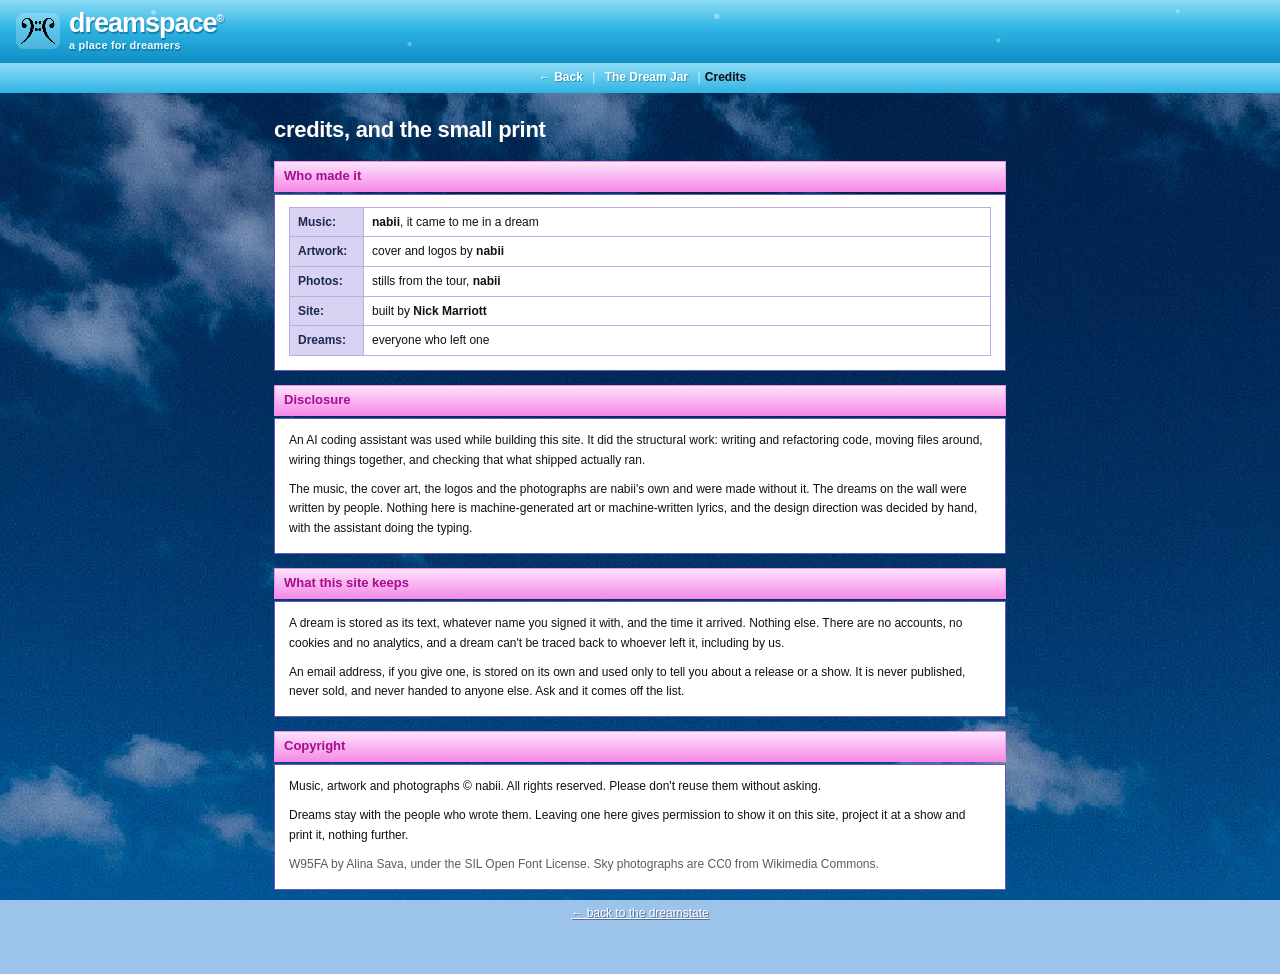
==== about.html @ 6ae5ebcd "Update — one way in, not two" ====
<!DOCTYPE html>
<html lang="en">
  <head>
    <meta charset="UTF-8" />
    <meta name="viewport" content="width=device-width, initial-scale=1.0" />
    <link rel="icon" type="image/png" href="./favicon.png" />
    <link rel="apple-touch-icon" href="./favicon.png" />
    <title>credits ✦ dreamspace®</title>
    <meta name="description" content="Who made this, what it keeps, and what built it." />
    <script type="module" crossorigin src="./assets/modulepreload-polyfill-B5Qt9EMX.js"></script>
    <link rel="stylesheet" crossorigin href="./assets/dreamspace-Cf0Ev-80.css">
  </head>
  <body class="about">
    <header class="ds-header">
      <div class="ds-header__logo">
        <span class="ds-header__mark" aria-hidden="true">
          <img src="./assets/logo-clef-BYbn5eFI.png" alt="" width="34" height="26" />
        </span>
        <span class="ds-header__word">dreamspace<sup>®</sup>
          <small>a place for dreamers</small>
        </span>
      </div>
    </header>

    <nav class="ds-nav">
      <a href="./dreamspace.html">← Back</a> <b>|</b>
      <a href="./dreamspace-jar.html">The Dream Jar</a> <b>|</b>
      <span class="ds-nav__here">Credits</span>
    </nav>

    <main class="about-wrap">
      <h1 class="about-title">credits, and the small print</h1>

      <div class="sec-h">Who made it</div>
      <div class="pbox"><div class="pbox__b about-box">
        <table class="int-table"><tbody>
          <tr><td>Music:</td><td><b>nabii</b>, it came to me in a dream</td></tr>
          <tr><td>Artwork:</td><td>cover and logos by <b>nabii</b></td></tr>
          <tr><td>Photos:</td><td>stills from the tour, <b>nabii</b></td></tr>
          <tr><td>Site:</td><td>built by <b>Nick Marriott</b></td></tr>
          <tr><td>Dreams:</td><td>everyone who left one</td></tr>
        </tbody></table>
      </div></div>

      <div class="sec-h">Disclosure</div>
      <div class="pbox"><div class="pbox__b about-box">
        <p>
          An AI coding assistant was used while building this site. It did the structural work:
          writing and refactoring code, moving files around, wiring things together, and checking
          that what shipped actually ran.
        </p>
        <p>
          The music, the cover art, the logos and the photographs are nabii's own and were made
          without it. The dreams on the wall were written by people. Nothing here is
          machine-generated art or machine-written lyrics, and the design direction was decided by
          hand, with the assistant doing the typing.
        </p>
      </div></div>

      <div class="sec-h">What this site keeps</div>
      <div class="pbox"><div class="pbox__b about-box">
        <p>
          A dream is stored as its text, whatever name you signed it with, and the time it arrived.
          Nothing else. There are no accounts, no cookies and no analytics, and a dream can't be
          traced back to whoever left it, including by us.
        </p>
        <p>
          An email address, if you give one, is stored on its own and used only to tell you about a
          release or a show. It is never published, never sold, and never handed to anyone else.
          Ask and it comes off the list.
        </p>
      </div></div>

      <div class="sec-h">Copyright</div>
      <div class="pbox"><div class="pbox__b about-box">
        <p>
          Music, artwork and photographs © nabii. All rights reserved. Please don't reuse them
          without asking.
        </p>
        <p>
          Dreams stay with the people who wrote them. Leaving one here gives permission to show it
          on this site, project it at a show and print it, nothing further.
        </p>
        <p class="about-fine">
          W95FA by Alina Sava, under the SIL Open Font License. Sky photographs are CC0 from
          Wikimedia Commons.
        </p>
      </div></div>

      <p class="about-back"><a href="./dreamspace.html">← back to the dreamstate</a></p>
    </main>

  </body>
</html>
---- assets/dreamspace-Cf0Ev-80.css ----
@font-face{font-family:W95FA;src:url(./w95fa-D548i7BT.woff) format("woff");font-weight:400;font-display:swap}:root{--cyan: #2fb4e4;--cyan-deep: #0f8ec4;--cyan-light: #8edcf6;--pink-hot: #ff3fd0;--pink-bar: #f78ae8;--pink-ink: #a80b8d;--pink-body: #f4c0ef;--pink-soft: #fbe3f9;--purple: #8b7ad8;--purple-deep: #6a58c0;--lav: #d9d2f2;--lav-deep: #b9aee6;--navy: #1c2850;--ink: #101018;--meta: #5a5a68;--border: #8a8f9c;--link: #3341c4;--orange: #ff7700;--silver: #d4d0c8;--silver-hi: #ffffff;--silver-lo: #808080;--led: #46ff8c;--sans: Verdana, Geneva, Tahoma, Arial, sans-serif;--pixel: "W95FA", "MS Sans Serif", monospace;--surface: #ffffff;--title-a: #1b2a70;--title-b: #4a63c8;--sky-base: #9cc4ea;--cursor: url([data-uri]) 16 10, auto}[data-theme=deepwater]{--cyan: #3f7fa8;--cyan-deep: #24506e;--cyan-light: #7fc0da;--pink-hot: #7395d6;--pink-bar: #95afd9;--pink-ink: #2b3d63;--pink-body: #c4d6e8;--pink-soft: #e4edf5;--purple: #5d74ce;--purple-deep: #3b4c96;--lav: #d3dded;--lav-deep: #a9bcd4;--navy: #1b2233;--ink: #161c2a;--meta: #56637a;--link: #35548f;--led: #7fc0da;--title-a: #1b2233;--title-b: #4b6071;--sky-base: #7d99b8}[data-theme=bubblegum]{--cyan: #ff6fc2;--cyan-deep: #d62f92;--cyan-light: #ffb3e2;--pink-hot: #ff2d9b;--pink-bar: #ffa8dc;--pink-ink: #b8106e;--pink-body: #ffd4ee;--pink-soft: #fff0f8;--purple: #d95fc0;--purple-deep: #a8339a;--lav: #ffe0f4;--lav-deep: #f2b2dc;--navy: #6a1050;--ink: #3d0a2c;--meta: #96547e;--link: #a81070;--led: #ff8fd8;--title-a: #a8195f;--title-b: #ff5fb0;--sky-base: #f7b9d9}[data-theme=frostbyte]{--cyan: #8fb8d8;--cyan-deep: #5f8cb0;--cyan-light: #cfe4f2;--pink-hot: #6f9fc4;--pink-bar: #c3d9e8;--pink-ink: #3f5f79;--pink-body: #e2edf5;--pink-soft: #f4f9fd;--purple: #9aa8c4;--purple-deep: #6f7f9e;--lav: #e6ecf4;--lav-deep: #c3cddb;--navy: #2a3646;--ink: #1d2530;--meta: #667486;--link: #3a5c7a;--led: #a8d8f0;--title-a: #47576b;--title-b: #8fb0cc;--sky-base: #c2d6e6}[data-theme=midnight]{--cyan: #1e2a6a;--cyan-deep: #0d1440;--cyan-light: #3b4aa0;--pink-hot: #ff4fe0;--pink-bar: #6a2f9e;--pink-ink: #ffb3f2;--pink-body: #241a44;--pink-soft: #2e2154;--purple: #5a3fae;--purple-deep: #3d2880;--lav: #2a2350;--lav-deep: #453a72;--navy: #d8d2f5;--ink: #ece8ff;--meta: #a79fd0;--link: #7fe0ff;--led: #46ff8c;--title-a: #120a2e;--title-b: #4a2f9e;--sky-base: #1a1636;--surface: #1a1636;--silver: #3a3560;--silver-hi: #6b62a0;--silver-lo: #1d1936;--border: #5a5290}[data-theme=vaporwave]{--cyan: #46d0e0;--cyan-deep: #1f96ac;--cyan-light: #a8ecf5;--pink-hot: #ff5fa8;--pink-bar: #f7a8d8;--pink-ink: #b81c72;--pink-body: #f2d4ee;--pink-soft: #fdeef8;--purple: #9a7ad8;--purple-deep: #6f4fc0;--lav: #e6dcf7;--lav-deep: #c4b2e8;--navy: #3a2352;--ink: #241436;--meta: #6a5480;--link: #7a3fd0;--led: #46d0e0;--title-a: #4a2076;--title-b: #b04fd0;--sky-base: #d9b8e8}[data-theme=sunsetcd]{--cyan: #ff9a4a;--cyan-deep: #d2621c;--cyan-light: #ffc48f;--pink-hot: #e8461f;--pink-bar: #ffb894;--pink-ink: #972c0d;--pink-body: #ffd9c2;--pink-soft: #fff2e8;--purple: #e0803c;--purple-deep: #b35a1e;--lav: #ffe8d4;--lav-deep: #e8c0a0;--navy: #5c2a10;--ink: #3a1a08;--meta: #8a5a3c;--link: #b8420f;--led: #ffb84a;--title-a: #8a3a10;--title-b: #e07a30;--sky-base: #f0a870}[data-theme=terminal]{--cyan: #0d2a12;--cyan-deep: #061a0a;--cyan-light: #1c4a24;--pink-hot: #46ff8c;--pink-bar: #1c5a2c;--pink-ink: #a8ffc8;--pink-body: #0c1e10;--pink-soft: #102a16;--purple: #1c6a30;--purple-deep: #0f4420;--lav: #0e2412;--lav-deep: #1f4a28;--navy: #c4ffd8;--ink: #dcffe6;--meta: #74a880;--link: #7cffa8;--led: #46ff8c;--title-a: #05170a;--title-b: #1c6a30;--sky-base: #060f08;--surface: #08170c;--silver: #16301c;--silver-hi: #2f5c38;--silver-lo: #050d07;--border: #2a5432}[data-theme=cottoncandy]{--cyan: #8fd4f0;--cyan-deep: #4e9cc4;--cyan-light: #cceeff;--pink-hot: #e26aa8;--pink-bar: #fbc4dd;--pink-ink: #a03a6e;--pink-body: #fde4ee;--pink-soft: #fff4f9;--purple: #b8a8e0;--purple-deep: #8266bc;--lav: #eee6fa;--lav-deep: #d0c2ea;--navy: #4a3550;--ink: #2e2035;--meta: #7a6a86;--link: #5f4488;--led: #8fd4f0;--title-a: #7a5aa8;--title-b: #c4a8e8;--sky-base: #d8e8f8}[data-theme=grape]{--cyan: #7a3fb0;--cyan-deep: #4e2280;--cyan-light: #b98fe0;--pink-hot: #b8860b;--pink-bar: #c9a8e8;--pink-ink: #4e2280;--pink-body: #e6d4f5;--pink-soft: #f6eefc;--purple: #8f52c8;--purple-deep: #5e2f94;--lav: #e8dcf7;--lav-deep: #c9b0e8;--navy: #35174f;--ink: #240d36;--meta: #6f5484;--link: #6d2fa8;--led: #f0c040;--title-a: #3a1258;--title-b: #8f52c8;--sky-base: #a87fd0}[data-theme=seafoam]{--cyan: #4fc2a8;--cyan-deep: #23806a;--cyan-light: #a8e8d8;--pink-hot: #1f8f78;--pink-bar: #a8ded0;--pink-ink: #16594a;--pink-body: #d4f0e6;--pink-soft: #eefaf5;--purple: #48a892;--purple-deep: #2c7a66;--lav: #e0f4ec;--lav-deep: #b8dcd0;--navy: #17453a;--ink: #0e2c24;--meta: #4f7a6e;--link: #1c7361;--led: #4fe0b8;--title-a: #15564a;--title-b: #4fc2a8;--sky-base: #9fd8c8}[data-theme=rosegold]{--cyan: #d9a08f;--cyan-deep: #a4644f;--cyan-light: #f0cdc0;--pink-hot: #b25f4b;--pink-bar: #e8c0b4;--pink-ink: #7a3a29;--pink-body: #f5e2da;--pink-soft: #fdf5f2;--purple: #c49a86;--purple-deep: #8f6350;--lav: #f2e8e2;--lav-deep: #dcc8bd;--navy: #4e332a;--ink: #33201a;--meta: #866a5e;--link: #9c5038;--led: #e8b48f;--title-a: #6b4436;--title-b: #c49a86;--sky-base: #e0c4b8}[data-theme=noir]{--cyan: #6a6a72;--cyan-deep: #3f3f46;--cyan-light: #b0b0b8;--pink-hot: #33333a;--pink-bar: #c4c4cc;--pink-ink: #1f1f25;--pink-body: #e2e2e6;--pink-soft: #f4f4f6;--purple: #7a7a84;--purple-deep: #4c4c54;--lav: #e8e8ec;--lav-deep: #c8c8d0;--navy: #1c1c22;--ink: #121216;--meta: #66666e;--link: #3a3a44;--led: #b0b0b8;--title-a: #2a2a30;--title-b: #6a6a72;--sky-base: #b8b8c0}[data-theme=limewire]{--cyan: #46c832;--cyan-deep: #2a8a1e;--cyan-light: #a8e86f;--pink-hot: #ff7700;--pink-bar: #c8e86f;--pink-ink: #3d6b0f;--pink-body: #e8f7c4;--pink-soft: #f6fce8;--purple: #6fbf3a;--purple-deep: #458a25;--lav: #e2f2cc;--lav-deep: #b8d894;--navy: #24400f;--ink: #16240a;--meta: #5c7040;--link: #2a7a1e;--led: #b6ff46;--title-a: #2a5a12;--title-b: #6fbf3a;--sky-base: #b6d98f}*{box-sizing:border-box}[hidden]{display:none!important}html,body{margin:0;min-height:100dvh}body{font:11px/1.55 var(--sans);color:var(--ink);cursor:var(--cursor);background:var(--sky-base) url(./sky-vivid-8R51h3e_.jpg) center / cover no-repeat fixed;image-rendering:pixelated;overflow-x:hidden}a{color:var(--link);cursor:var(--cursor)}a:hover{color:var(--pink-hot)}button{cursor:var(--cursor)}.sr-only{position:absolute;width:1px;height:1px;margin:-1px;padding:0;overflow:hidden;clip:rect(0 0 0 0);border:0}.landing{position:fixed;top:0;right:0;bottom:0;left:0;z-index:60;display:grid;place-items:center;padding:16px;background:radial-gradient(circle at 50% 40%,#ffffffc7,#eef5fc73 55%,#aac3e44d);transition:opacity .6s ease}.landing.is-leaving{opacity:0;pointer-events:none}.dialup{width:min(430px,94vw);background:var(--silver);border:2px solid;border-color:var(--silver-hi) var(--silver-lo) var(--silver-lo) var(--silver-hi);box-shadow:4px 4px #0000008c;font-family:var(--pixel)}.dialup__bar{display:flex;align-items:center;gap:7px;padding:4px 6px;background:linear-gradient(90deg,var(--title-a),var(--title-b));color:#fff;font-size:15px;letter-spacing:.4px}.dialup__icon{font-size:14px}.dialup__btns{margin-left:auto;display:flex;gap:3px}.dialup__btns i{font-style:normal;width:17px;height:15px;display:grid;place-items:center;font-size:11px;background:var(--silver);border:1px solid;border-color:var(--silver-hi) var(--silver-lo) var(--silver-lo) var(--silver-hi);color:#222}.dialup__body{padding:18px 20px 20px;text-align:center}.dialup__status{margin:0 0 6px;font-size:17px;color:#16204a}.dots i{animation:dot-blink 1.4s infinite;font-style:normal}.dots i:nth-child(2){animation-delay:.45s}.dots i:nth-child(3){animation-delay:.9s}@keyframes dot-blink{0%,to{opacity:.15}50%{opacity:1}}.dialup__meta{margin:0 0 12px;font-size:13px;color:#4a4a5c}.dialup__gate{display:grid;gap:8px;justify-items:center}.dialup__gate input{width:min(240px,80%);font:15px var(--pixel);text-align:center;padding:5px 8px;color:#16204a;background:#fff;border:2px solid;border-color:var(--silver-lo) var(--silver-hi) var(--silver-hi) var(--silver-lo);cursor:text}.dialup__gate input::placeholder{color:#8a8a92;letter-spacing:1px}.dialup__gatesaid{margin:9px 0 0;min-height:15px;font-family:var(--pixel);font-size:14px;color:#b3261e}.dialup__gatesaid.is-ok{color:#1f7a4d}.dialup__modem{display:flex;justify-content:center;gap:8px;margin-bottom:16px}.modem-light{width:9px;height:9px;border-radius:50%;background:#2c5;box-shadow:0 0 6px #2c5;animation:modem 1.1s infinite}.modem-light:nth-child(2){animation-delay:.25s;background:#fa3;box-shadow:0 0 6px #fa3}.modem-light:nth-child(3){animation-delay:.5s}@keyframes modem{0%,to{opacity:.25}50%{opacity:1}}.btn95{font-family:var(--pixel);font-size:14px;color:#16204a;background:var(--silver);border:2px solid;border-color:var(--silver-hi) var(--silver-lo) var(--silver-lo) var(--silver-hi);padding:3px 12px 4px}.btn95:active:not(:disabled){border-color:var(--silver-lo) var(--silver-hi) var(--silver-hi) var(--silver-lo);transform:translate(1px,1px)}.btn95:disabled{color:#8a8a92;text-shadow:1px 1px 0 #fff}.btn95--big{font-size:17px;padding:7px 22px 8px}.btn95--go{background:linear-gradient(180deg,#efe6ff,#cdbcf2)}#depositBtn{background:linear-gradient(180deg,var(--pink-bar),var(--pink-hot));color:#fff;text-shadow:0 1px 0 rgba(96,0,72,.45);animation:deposit-flash .85s ease-in-out infinite}#depositBtn:disabled{color:#ffeaf9;filter:saturate(.45) brightness(1.04);text-shadow:none}#depositBtn:active:not(:disabled){animation-play-state:paused}@keyframes deposit-flash{0%,to{transform:translateY(0);box-shadow:0 0 4px #ff3fd073}50%{transform:translateY(-3px);background:linear-gradient(180deg,#ffe9a8,#ffb84f);color:#7a2a00;text-shadow:0 1px 0 rgba(255,255,255,.5);box-shadow:0 0 18px #ffc85ae6}}.btn95--toggle{display:inline-block}.choice__opt input{position:absolute;opacity:0;pointer-events:none}.choice__opt input:checked+.btn95--toggle{background:linear-gradient(180deg,#8b7ad8,#6a58c0);color:#fff;border-color:var(--silver-lo) var(--silver-hi) var(--silver-hi) var(--silver-lo)}.choice__opt input:focus-visible+.btn95--toggle{outline:2px dotted var(--navy);outline-offset:1px}.choice{border:0;padding:0;margin:0;display:inline-flex;gap:6px;flex-wrap:wrap}.skydrift{position:fixed;top:-6%;right:-6%;bottom:-6%;left:-6%;z-index:0;pointer-events:none;background-position:center;background-size:cover;background-repeat:no-repeat;image-rendering:pixelated;animation:sky-drift 55s ease-in-out infinite alternate;will-change:transform}@keyframes sky-drift{0%{transform:translate3d(-8%,-4%,0) scale(1.22)}to{transform:translate3d(8%,4%,0) scale(1.22)}}.ds-page{position:relative;z-index:1;width:min(1060px,100%);margin:0 auto;background:var(--surface);box-shadow:0 0 0 1px #5c74a8,0 0 44px #fff9;opacity:1;transition:opacity .5s ease}.ds-page[aria-hidden=true]{opacity:0}.ds-header{display:flex;align-items:center;gap:14px;padding:10px 16px 12px;background:radial-gradient(circle at 12% 20%,rgba(255,255,255,.35) 0 2px,transparent 3px),radial-gradient(circle at 32% 70%,rgba(255,255,255,.3) 0 1.6px,transparent 2.6px),radial-gradient(circle at 56% 26%,rgba(255,255,255,.34) 0 2.2px,transparent 3.2px),radial-gradient(circle at 78% 64%,rgba(255,255,255,.3) 0 1.6px,transparent 2.6px),radial-gradient(circle at 92% 18%,rgba(255,255,255,.3) 0 1.4px,transparent 2.4px),linear-gradient(180deg,var(--cyan-light) 0%,var(--cyan) 45%,var(--cyan-deep) 100%)}.ds-header__logo{display:flex;align-items:center;gap:9px}.ds-header__mark{display:grid;place-items:center;width:44px;height:36px;background:#ffffff38;border-radius:8px}.ds-header__word{color:#fff;font-family:var(--sans);font-size:27px;font-weight:700;letter-spacing:-1px;line-height:1;text-shadow:1px 2px 0 rgba(9,78,110,.5)}.ds-header__word sup{font-size:10px;letter-spacing:0}.ds-header__word small{display:block;font-size:11px;font-weight:700;letter-spacing:.2px;margin-top:3px;opacity:.92}.ds-header__side{margin-left:auto;text-align:right;color:#eafaff;font-size:10px;line-height:1.7;text-shadow:1px 1px 0 rgba(9,78,110,.45)}.ds-nav{padding:5px 10px 6px;text-align:center;background:linear-gradient(180deg,var(--cyan-light),var(--cyan));font-size:12px;font-weight:700}.ds-nav a{color:#fff;text-decoration:none;text-shadow:1px 1px 0 rgba(31,122,160,.7);padding:0 5px}.ds-nav a:hover{color:var(--pink-hot)}.ds-nav b{color:#ffffffbf;font-weight:400;margin:0 1px}.ticker{overflow:hidden;white-space:nowrap;background:var(--pink-soft);border-top:1px solid var(--pink-bar);border-bottom:1px solid var(--pink-bar);font-size:10px;color:var(--pink-ink);padding:3px 0}.ticker__track{display:inline-block;white-space:nowrap}.ticker--top .ticker__track{animation:tick-l var(--marquee-dur, 240s) linear infinite}@keyframes tick-l{0%{transform:translate(0)}to{transform:translate(-50%)}}@keyframes tick-r{0%{transform:translate(-50%)}to{transform:translate(0)}}.ticker__unit em{font-style:normal}.ticker__unit b{color:var(--purple-deep);font-weight:700}.ds-cols{display:grid;grid-template-columns:335px 1fr;gap:14px;padding:14px 14px 20px;align-items:start}.handle{margin:2px 0 1px;font-size:21px;line-height:1.12;letter-spacing:-.5px}.handle-sub{margin:0 0 9px;font-size:10.5px;color:var(--meta)}.handle-sub b{color:var(--pink-ink)}.pic-table{border-collapse:collapse;width:100%}.pic-cell{width:178px;vertical-align:top}.pic-frame{position:relative;display:inline-block;line-height:0}#avatarCanvas{width:170px;height:170px;image-rendering:auto;border:1px solid var(--border);background:#cfe0f4}.pic-side{vertical-align:top;padding-left:10px;font-size:11px}.pic-quote{display:block;margin:4px 0 26px}.pic-loc{display:block;margin-bottom:22px;line-height:1.7}.online{color:var(--orange);font-size:11px}.online svg{vertical-align:-1px}.meta-lines{margin:12px 0 14px;line-height:2}.mood{font-style:italic}.pbox{border:1px solid var(--purple-deep);margin-bottom:13px;background:var(--surface)}.pbox__h{padding:3px 8px 4px;background:linear-gradient(180deg,var(--purple),var(--purple-deep));color:#fff;font-weight:700;font-size:12px}.pbox__h--plain{background:var(--lav);color:var(--navy);border-bottom:1px solid var(--lav-deep)}.pbox__b{padding:8px 9px;background:var(--lav)}.contact-grid{display:grid;grid-template-columns:1fr 1fr;gap:7px 4px;padding:9px 10px;background:var(--lav)}.contact-grid a{display:flex;align-items:center;gap:6px;color:var(--navy);text-decoration:none;font-weight:700;font-size:11px}.contact-grid a:hover{color:var(--pink-hot);text-decoration:underline}.url-line{font-size:10px;word-break:break-all}.ico{vertical-align:-2px;image-rendering:auto}.ico--h{float:right;margin-top:1px;opacity:.9}.contact-grid .ico{width:16px;height:16px;object-fit:contain}.btn95--play{display:inline-flex;align-items:center;gap:5px}.btn95--play img{image-rendering:auto}.song{display:grid;gap:7px}.song__now{color:var(--navy)}.song__now b{color:var(--pink-ink)}.song__time{font-family:var(--pixel);font-size:13px;color:var(--purple-deep);margin-left:auto}.song__vol{display:flex;align-items:center;gap:6px}.vol{-webkit-appearance:none;-moz-appearance:none;appearance:none;flex:1;height:14px;margin:0;background:transparent;cursor:var(--cursor)}.vol::-webkit-slider-runnable-track{height:6px;border-radius:1px;background:linear-gradient(90deg,var(--pink-hot) 0 var(--fill, 75%),transparent var(--fill, 75%)),#b9b3cc;border:1px solid;border-color:var(--silver-lo) var(--silver-hi) var(--silver-hi) var(--silver-lo)}.vol::-moz-range-track{height:6px;border-radius:1px;background:linear-gradient(90deg,var(--pink-hot) 0 var(--fill, 75%),transparent var(--fill, 75%)),#b9b3cc;border:1px solid;border-color:var(--silver-lo) var(--silver-hi) var(--silver-hi) var(--silver-lo)}.vol::-webkit-slider-thumb{-webkit-appearance:none;-moz-appearance:none;appearance:none;width:11px;height:16px;margin-top:-6px;background:linear-gradient(180deg,#fff,var(--silver));border:1px solid;border-color:var(--silver-hi) #6a6a72 #6a6a72 var(--silver-hi)}.vol::-moz-range-thumb{width:11px;height:16px;border-radius:0;background:linear-gradient(180deg,#fff,var(--silver));border:1px solid;border-color:var(--silver-hi) #6a6a72 #6a6a72 var(--silver-hi)}.dialup-toggle{display:flex;align-items:center;gap:6px;padding:3px 5px;background:#ffffff8c;border:1px solid var(--lav-deep);font-size:10px;color:var(--navy);cursor:var(--cursor)}.dialup-toggle input{position:absolute;opacity:0;pointer-events:none}.dialup-toggle__led{width:9px;height:9px;border-radius:50%;background:#6b7a8d;box-shadow:inset 0 0 2px #00000080;flex:none}.dialup-toggle input:checked~.dialup-toggle__led{background:#2c5;box-shadow:0 0 6px #2c5;animation:modem 1.1s infinite}.dialup-toggle input:focus-visible~.dialup-toggle__label{outline:1px dotted var(--navy)}.dialup-toggle__label{font-weight:700}.dialup-toggle.is-disabled{opacity:.5}.playlist{list-style:none;margin:2px 0 0;padding:0;border-top:1px solid var(--lav-deep)}.playlist__row{display:flex;align-items:center;gap:6px;padding:2px 2px 2px 4px;border-bottom:1px dotted var(--lav-deep)}.playlist__row:hover{background:#fff9}.playlist__row.is-current{background:#ff8fe647}.playlist__row.is-current .playlist__btn{color:var(--navy);font-weight:700}.playlist__btn{flex:1;text-align:left;background:none;border:0;padding:0;font:10.5px var(--sans);color:var(--link);cursor:var(--cursor)}.playlist__btn:hover{text-decoration:underline}.playlist__len{font-family:var(--pixel);font-size:11px;color:var(--meta)}.song__row{display:flex;align-items:center;gap:7px}.song__note{font-size:9.5px;color:var(--meta)}.eq{display:inline-flex;align-items:flex-end;gap:2px;height:16px;margin-left:4px}.eq i{width:4px;height:3px;background:var(--purple-deep)}.eq.is-playing i{animation:eq-bounce .62s ease-in-out infinite alternate}.eq.is-playing i:nth-child(2){animation-delay:.12s}.eq.is-playing i:nth-child(3){animation-delay:.24s}.eq.is-playing i:nth-child(4){animation-delay:.06s}.eq.is-playing i:nth-child(5){animation-delay:.3s}@keyframes eq-bounce{0%{height:3px}to{height:15px}}.int-table{border-collapse:collapse;width:100%;font-size:11px}.int-table td{border:1px solid var(--lav-deep);padding:5px 8px;vertical-align:top}.int-table td:first-child{width:74px;background:var(--lav);color:var(--navy);font-weight:700}.counter-box{display:grid;gap:7px;justify-items:start}.counter{display:inline-flex;gap:3px}.counter__d{width:20px;height:30px;display:grid;place-items:center;font-family:var(--pixel);font-size:22px;line-height:1;color:#fff;background:linear-gradient(180deg,var(--pink-bar) 0%,var(--pink-hot) 46%,var(--pink-ink) 100%);border:1px solid var(--pink-ink);border-radius:2px;box-shadow:inset 0 1px #ffffffbf,inset 0 -1px #00000040;text-shadow:0 1px 1px rgba(88,0,66,.6)}.counter__d--roll{animation:digit-roll .5s ease}@keyframes digit-roll{0%{transform:translateY(-8px);filter:brightness(1.6)}to{transform:translateY(0);filter:brightness(1)}}.counter-sub{font-size:10px;color:var(--meta)}.badges{display:flex;flex-wrap:wrap;gap:7px;margin:2px 0 13px}.badge{width:88px;height:31px;display:grid;place-items:center;text-align:center;font-family:var(--pixel);font-size:10.5px;line-height:1.15;text-decoration:none;border:2px solid;border-color:var(--silver-hi) var(--silver-lo) var(--silver-lo) var(--silver-hi);image-rendering:pixelated}.badge--sky{background:linear-gradient(180deg,#bfe6fa,#5fb8e8);color:#123a56}.badge--gig{background:#12060f;color:var(--pink-hot);border-color:var(--pink-hot) var(--pink-ink) var(--pink-ink) var(--pink-hot)}.badge--gray{background:var(--silver);color:#33333d}.badge--holo{background:linear-gradient(115deg,#fff 8%,#ffd2f4 26%,#c9f3ff 46%,#fff 60%,#ffe6b8 78%,#e8d2ff 94%);color:#6a2a8e}.badge:hover{filter:brightness(1.12) saturate(1.1)}.badge--gig:hover{color:#fff;border-color:#fff #6a0850 #6a0850 #fff}.construction{font-family:var(--pixel);font-size:12px;text-align:center;color:#3a3000;padding:4px 6px;background:repeating-linear-gradient(-45deg,#ffd900 0,#ffd900 12px,#171408 12px,#171408 24px);text-shadow:0 1px 0 #ffe97a,0 -1px 0 #ffe97a,1px 0 0 #ffe97a,-1px 0 0 #ffe97a;border:1px solid #171408}.network{border:2px solid #000;padding:22px 14px;text-align:center;font-size:16px;margin-bottom:14px;background:var(--surface)}.sec-h{background:linear-gradient(180deg,var(--pink-soft),var(--pink-bar));color:var(--pink-ink);font-weight:700;font-size:13px;padding:4px 9px 5px;border:1px solid var(--pink-bar);margin-bottom:2px;scroll-margin-top:10px}.blurbs{border:1px solid var(--pink-bar);padding:10px 12px 12px;margin-bottom:14px;background:var(--surface)}.blurbs h3{margin:8px 0 4px;font-size:12px;color:var(--link)}.blurbs h3:first-child{margin-top:0}.blurbs p{margin:0 0 8px}.glitter-line{position:relative;font-weight:700;font-size:19px;line-height:1.3;letter-spacing:2px;text-transform:uppercase;color:var(--pink-ink)}.glitter-line:after{content:"✦";position:absolute;top:-4px;right:8%;font-size:12px;color:var(--pink-hot);text-shadow:0 0 5px #ff9ff0;animation:twinkle 1.7s infinite}@keyframes twinkle{0%,to{opacity:.15;transform:scale(.7)}50%{opacity:1;transform:scale(1.15)}}.qqq{font-family:var(--pixel);font-size:15px;letter-spacing:1px;vertical-align:super;margin-left:6px;color:var(--lav-deep)}.posts{position:relative;background:var(--pink-body);border:1px solid var(--pink-bar);padding:12px 14px;margin-bottom:15px}.floaty{position:absolute;pointer-events:none;font-family:var(--pixel);color:#e293e8;text-transform:uppercase;letter-spacing:2px}.floaty--zzz{top:18px;right:26px;font-size:22px}.floaty--dream{bottom:200px;right:40px;font-size:15px;opacity:.8}.post{margin-bottom:26px}.post:last-child{margin-bottom:4px}.post__date{font-weight:700;font-size:13px}.post__meta{font-size:10px;margin:1px 0 2px;color:var(--purple-deep)}.post__meta a{color:var(--purple-deep)}.post__tags{font-size:10px;color:var(--pink-ink);margin-bottom:7px}.post__title{margin:0 0 2px;font-size:23px;letter-spacing:-.5px;color:var(--ink)}.post__title--small{font-size:19px}.post__ital{font-style:italic;margin:0 0 9px;line-height:1.65}.post__feat{margin:0 0 2px;font-weight:400}.post__names{margin:0 0 8px;font-weight:700;line-height:1.75}.post__names b{display:block}.post__names i{font-weight:400}.post__cta{color:var(--pink-ink);font-weight:700}.kaomoji{margin:8px 0 12px;font-family:var(--pixel),monospace;font-size:14px;line-height:1.3;color:#b45fd6;overflow-x:auto}.kaomoji--jar{color:#8a6ad0}.wall-head{border:1px solid var(--pink-bar);border-top:0;background:var(--surface);padding:6px 10px;font-size:11px;margin-bottom:8px}.wall{display:grid;gap:6px;margin-bottom:6px}.comment{display:grid;grid-template-columns:96px 1fr;border:1px solid var(--pink-bar);background:var(--surface)}.comment:nth-child(odd) .comment__body{background:var(--pink-soft)}.comment__who{background:var(--lav);border-right:1px solid var(--pink-bar);padding:8px 6px;text-align:center}.comment__who canvas{width:48px;height:48px;image-rendering:pixelated;border:1px solid var(--border);background:#dfe8fa}.comment__name{display:block;margin-top:5px;font-weight:700;font-size:10.5px;color:var(--pink-hot);word-break:break-word;background:none;border:0;padding:0;font-family:var(--sans);width:100%;text-align:center}.comment__name:hover{text-decoration:underline}.comment__body{padding:7px 10px 9px}.comment__date{font-size:9.5px;color:var(--meta);margin-bottom:3px}.comment__text{font-size:11.5px}.comment__new{font-family:var(--pixel);font-size:10px;color:#fff;background:var(--pink-hot);padding:1px 4px;margin-left:5px;animation:blink95 1.1s steps(2,start) infinite}@keyframes blink95{to{visibility:hidden}}.wall-foot{text-align:center;font-size:10.5px;margin-bottom:15px}.cta-deposit{display:flex;align-items:center;gap:8px;margin-bottom:14px;padding:10px 14px;background:linear-gradient(180deg,var(--pink-bar),var(--pink-hot) 55%,var(--pink-ink));border:2px solid;border-color:var(--pink-bar) var(--pink-ink) var(--pink-ink) var(--pink-bar);color:#fff;text-decoration:none;font-size:15px;font-weight:700;letter-spacing:.3px;text-shadow:0 1px 1px rgba(96,0,72,.5)}.cta-deposit:hover{filter:brightness(1.07);color:#fff}.cta-deposit:active{border-color:var(--pink-ink) var(--pink-bar) var(--pink-bar) var(--pink-ink);transform:translate(1px,1px)}.cta-deposit__sub{margin-left:auto;font-size:10px;font-weight:400;letter-spacing:0;opacity:.9;text-shadow:none}.pbox--form{border:2px solid var(--pink-hot);box-shadow:0 0 0 3px #fff,0 0 24px #ff3fd066;margin:0 0 18px;scroll-margin-top:12px}.pbox--form>.pbox__h{background:linear-gradient(90deg,var(--pink-hot),var(--purple) 55%,var(--purple-deep));font-size:15px;padding:6px 10px 7px;letter-spacing:.3px}.pbox--form>.pbox__h:before,.pbox--form>.pbox__h:after{display:inline-block;animation:twinkle 1.6s infinite}.pbox--form>.pbox__h:before{content:"✧ "}.pbox--form>.pbox__h:after{content:" ✧";animation-delay:.8s}.form-body{position:relative;padding:12px 13px 14px;background-color:var(--pink-soft);background-size:256px 256px;image-rendering:pixelated}.form-body:before{content:"";position:absolute;top:0;right:0;bottom:0;left:0;background:linear-gradient(180deg,#fff9,#ffffff57);pointer-events:none}.form-body>*{position:relative}.field{position:relative;margin-bottom:9px}.field textarea{width:100%;resize:vertical;min-height:84px;font:13px/1.55 var(--sans);color:var(--navy);padding:8px 9px 18px;background-color:#ffffffe0;background-size:256px 256px;image-rendering:pixelated;border-color:var(--pink-ink) var(--pink-bar) var(--pink-bar) var(--pink-ink);border:2px solid;border-color:var(--silver-lo) var(--silver-hi) var(--silver-hi) var(--silver-lo);cursor:text}.field textarea::placeholder{color:var(--pink-ink);opacity:.85}.char-count{position:absolute;right:7px;bottom:5px;font-family:var(--pixel);font-size:11px;color:var(--pink-ink)}.form-row{display:flex;align-items:center;gap:8px;margin-bottom:9px;flex-wrap:wrap}.form-label{font-weight:700;color:var(--pink-ink);font-size:11px}.form-row input[type=text]{flex:1;min-width:190px;font:11px var(--sans);padding:5px 7px;background:#ffffffe6;color:var(--ink);border:2px solid;border-color:var(--pink-ink) var(--pink-bar) var(--pink-bar) var(--pink-ink);cursor:text}.fine-print{font-style:italic;font-size:10.5px;color:var(--meta);margin:2px 0 10px}.form-foot{display:flex;align-items:center;gap:12px;flex-wrap:wrap}.form-foot .btn95--go{margin-left:auto}.done{text-align:center}.done__title{font-size:18px;margin:4px 0 12px}.progress95{height:20px;margin:0 auto 10px;max-width:340px;background:var(--surface);border:2px solid;border-color:var(--silver-lo) var(--silver-hi) var(--silver-hi) var(--silver-lo);padding:2px}.progress95__bar{height:100%;width:0%;background:repeating-linear-gradient(90deg,var(--purple-deep) 0 9px,transparent 9px 12px)}.done__sub{font-family:var(--pixel);font-size:13px;color:var(--navy);min-height:18px}.receipt{margin:14px auto 6px;max-width:300px;background:#fffef4;border:1px dashed #9a94a8;padding:12px 14px 14px;font-family:var(--pixel);font-size:13px;color:#26263a;text-align:center;box-shadow:2px 3px #1c28502e}.receipt__head{font-size:11px;margin-bottom:8px;color:#6a6a7c}.receipt__kind{font-size:10.5px;text-transform:uppercase;letter-spacing:1px;color:#6a6a7c;margin-bottom:6px}.receipt__text{font-size:14px;line-height:1.45;margin-bottom:6px}.receipt__name{margin-bottom:10px;color:#56566a}.receipt__foot{font-size:10.5px;color:#6a6a7c}.done .btn95--go{margin-top:12px}.pbox--mail{border:2px solid var(--pink-bar);margin:0 0 16px}.mail-body{position:relative;padding:11px 13px 13px;background-color:var(--pink-soft);background-size:256px 256px;image-rendering:pixelated}.mail-body:before{content:"";position:absolute;top:0;right:0;bottom:0;left:0;background:linear-gradient(180deg,#ffffffa3,#fff6);pointer-events:none}.mail-body>*{position:relative}.mail-note{margin:0 0 9px;font-size:11px;color:var(--navy)}.mail-form{display:flex;gap:7px;flex-wrap:wrap}.mail-form input{flex:1;min-width:180px;font:12px var(--sans);padding:6px 8px;color:var(--ink);background:#ffffffe6;border:2px solid;border-color:var(--pink-ink) var(--pink-bar) var(--pink-bar) var(--pink-ink);cursor:text}.mail-form input::placeholder{color:var(--pink-ink);opacity:.7}.mail-said{margin:8px 0 0;min-height:14px;font-family:var(--pixel);font-size:13px;color:var(--pink-ink)}.mail-said.is-bad{color:#c0392b}body.about{min-height:100dvh}.about-wrap{width:min(760px,100%);margin:0 auto;padding:16px 14px 40px}.about-title{margin:4px 0 14px;font-size:22px;letter-spacing:-.3px;color:var(--surface);text-shadow:1px 1px 0 rgba(28,40,80,.55)}.about-box{background:var(--surface);padding:12px 14px 14px}.about-box p{margin:0 0 9px;font-size:12px;line-height:1.65}.about-box p:last-child{margin-bottom:0}.about-box .int-table td{font-size:12px}.about-fine{font-size:10.5px;color:var(--meta)}.about-wrap .pbox{margin-bottom:14px}.about-back{text-align:center;font-size:12px}.about-back a{color:var(--surface);text-shadow:1px 1px 0 rgba(28,40,80,.55)}.webring{border:1px dashed var(--purple-deep);background:var(--lav);text-align:center;padding:8px 10px;margin-bottom:12px}.webring__title{display:block;font-family:var(--pixel);font-size:14px;color:var(--purple-deep);margin-bottom:3px}.webring__links{font-size:11px}.credits{text-align:center;font-size:9.5px;color:var(--meta);margin:0 0 6px;padding-bottom:10px}.sky-strip{height:110px;background-color:var(--sky-base);background-repeat:repeat-x;background-position:bottom center;image-rendering:pixelated;border-top:1px solid var(--border);margin-bottom:22px}.aim{position:fixed;z-index:70;top:18vh;left:max(12px,calc(50vw - 170px));width:min(340px,92vw);background:var(--silver);border:2px solid;border-color:var(--silver-hi) var(--silver-lo) var(--silver-lo) var(--silver-hi);box-shadow:5px 5px #00000080;font-family:var(--sans);font-size:11px}.aim__bar{display:flex;align-items:center;gap:6px;padding:3px 5px;background:linear-gradient(90deg,var(--title-a),var(--title-b));color:#fff;font-weight:700;font-size:11px;cursor:move;-webkit-user-select:none;user-select:none}.aim__x{margin-left:auto;width:17px;height:15px;line-height:1;background:var(--silver);color:#222;font-size:11px;border:1px solid;border-color:var(--silver-hi) var(--silver-lo) var(--silver-lo) var(--silver-hi);padding:0}.aim__warn{background:#fff7c2;border-bottom:1px solid #d8c86a;color:#6a5a10;font-size:10px;padding:3px 7px}.aim__body{background:var(--surface);min-height:84px;padding:9px 10px}.aim__body .im-line{margin-bottom:7px}.aim__body .im-line b{color:#c00060}.aim__body .im-line.im-line--you b{color:#1b2a70}.aim__foot{display:flex;gap:6px;justify-content:flex-end;padding:6px 7px}.askmenu{display:grid;gap:4px;margin-top:8px}.askmenu__q{text-align:left;padding:4px 8px 5px;font:11px var(--sans);color:var(--navy);background:var(--lav);border:1px solid;border-color:var(--silver-hi) var(--silver-lo) var(--silver-lo) var(--silver-hi);cursor:var(--cursor)}.askmenu__q:hover{background:var(--pink-soft);color:var(--pink-ink)}.askmenu__q:active{border-color:var(--silver-lo) var(--silver-hi) var(--silver-hi) var(--silver-lo)}.themewin{position:fixed;z-index:73;top:12vh;left:max(12px,calc(50vw - 190px));width:min(380px,92vw);background:var(--silver);border:2px solid;border-color:var(--silver-hi) var(--silver-lo) var(--silver-lo) var(--silver-hi);box-shadow:5px 5px #00000080}.themewin__bar{display:flex;align-items:center;gap:6px;padding:3px 5px;background:linear-gradient(90deg,var(--title-a),var(--title-b));color:#fff;font-weight:700;font-size:11px;cursor:move;-webkit-user-select:none;user-select:none}.themewin__x{margin-left:auto;width:17px;height:15px;line-height:1;padding:0;background:var(--silver);color:#222;font-size:11px;border:1px solid;border-color:var(--silver-hi) var(--silver-lo) var(--silver-lo) var(--silver-hi)}.themewin__body{padding:9px 10px 11px;background:var(--lav);max-height:62vh;overflow-y:auto}.themewin__hint{margin:0 0 8px;font-size:10.5px;color:var(--meta)}.themegrid{display:grid;grid-template-columns:1fr 1fr;gap:7px}.themecard{display:grid;gap:3px;justify-items:start;padding:6px 7px 7px;text-align:left;background:var(--surface);border:2px solid;border-color:var(--silver-hi) var(--silver-lo) var(--silver-lo) var(--silver-hi);cursor:var(--cursor);font-family:var(--sans)}.themecard:hover{filter:brightness(1.03)}.themecard.is-current{border-color:var(--silver-lo) var(--silver-hi) var(--silver-hi) var(--silver-lo);outline:2px solid var(--pink-hot);outline-offset:-2px}.themecard__swatch{display:flex;gap:0;width:100%;height:15px}.themecard__swatch i{flex:1;display:block}.themecard__name{font-size:11px;font-weight:700;color:var(--navy)}.themecard__note{font-size:9.5px;color:var(--meta)}.picwin{position:fixed;z-index:72;top:12vh;left:max(12px,calc(50vw - 190px));width:min(380px,92vw);background:var(--silver);border:2px solid;border-color:var(--silver-hi) var(--silver-lo) var(--silver-lo) var(--silver-hi);box-shadow:5px 5px #00000080}.picwin__bar{display:flex;align-items:center;gap:6px;padding:3px 5px;background:linear-gradient(90deg,#a3379e,#e263d4);color:#fff;font-weight:700;font-size:11px;cursor:move;-webkit-user-select:none;user-select:none}.picwin__x{margin-left:auto;width:17px;height:15px;line-height:1;padding:0;background:var(--silver);color:#222;font-size:11px;border:1px solid;border-color:var(--silver-hi) var(--silver-lo) var(--silver-lo) var(--silver-hi)}.picwin__stage{margin:6px;background:#10101c;border:2px solid;border-color:var(--silver-lo) var(--silver-hi) var(--silver-hi) var(--silver-lo);display:grid;place-items:center;min-height:200px}.picwin__stage img{display:block;width:100%;height:auto}.picwin__foot{display:flex;align-items:center;gap:8px;padding:0 6px 7px}.picwin__count{font-family:var(--pixel);font-size:12px;color:#3c3c58;margin:0 auto}.bfly{position:fixed;z-index:44;pointer-events:none;filter:drop-shadow(0 1px 1px rgba(40,20,60,.25));animation:flutter var(--drift, 12s) ease-in-out infinite alternate}.bf-wings{transform-box:view-box;transform-origin:50% 50%;animation:flap var(--flap, .3s) ease-in-out infinite alternate}@keyframes flutter{0%{transform:translate(0) rotate(var(--r1, -8deg))}50%{transform:translate(var(--dx, 5vw),var(--dy, -10vh)) rotate(var(--r2, 10deg))}to{transform:translate(var(--dx2, 1vw),var(--dy2, 7vh)) rotate(var(--r3, -5deg))}}@keyframes flap{0%{transform:scaleX(1)}to{transform:scaleX(.3)}}.sparkles{position:fixed;top:0;right:0;bottom:0;left:0;pointer-events:none;z-index:80}.sparkle{position:absolute;font-size:var(--s, 10px);color:var(--c, #ffb8f2);text-shadow:0 0 4px currentColor;animation:sparkle-fade var(--dur, 1.2s) ease-out forwards;translate:-50% -50%}@keyframes sparkle-fade{0%{opacity:1;transform:scale(.5) rotate(0)}60%{opacity:.9;transform:scale(1.1) rotate(40deg)}to{opacity:0;transform:scale(.3) rotate(80deg) translateY(14px)}}@media(max-width:920px){.ds-cols{grid-template-columns:1fr}.col--left{order:2}.col--right{order:1}.floaty--dream{display:none}.ds-header__word{font-size:22px}}@media(max-width:480px){.contact-grid{grid-template-columns:1fr}.comment{grid-template-columns:78px 1fr}}@media(prefers-reduced-motion:reduce){.ticker__track,.eq.is-playing i,.glitter-line:after,.modem-light,.dots i,.comment__new,#depositBtn,.pbox--form>.pbox__h:before,.pbox--form>.pbox__h:after,.counter__d--roll,.bfly,.bf-wings,.skydrift,.dialup-toggle input:checked~.dialup-toggle__led{animation:none!important}.landing,.ds-page{transition:none}}
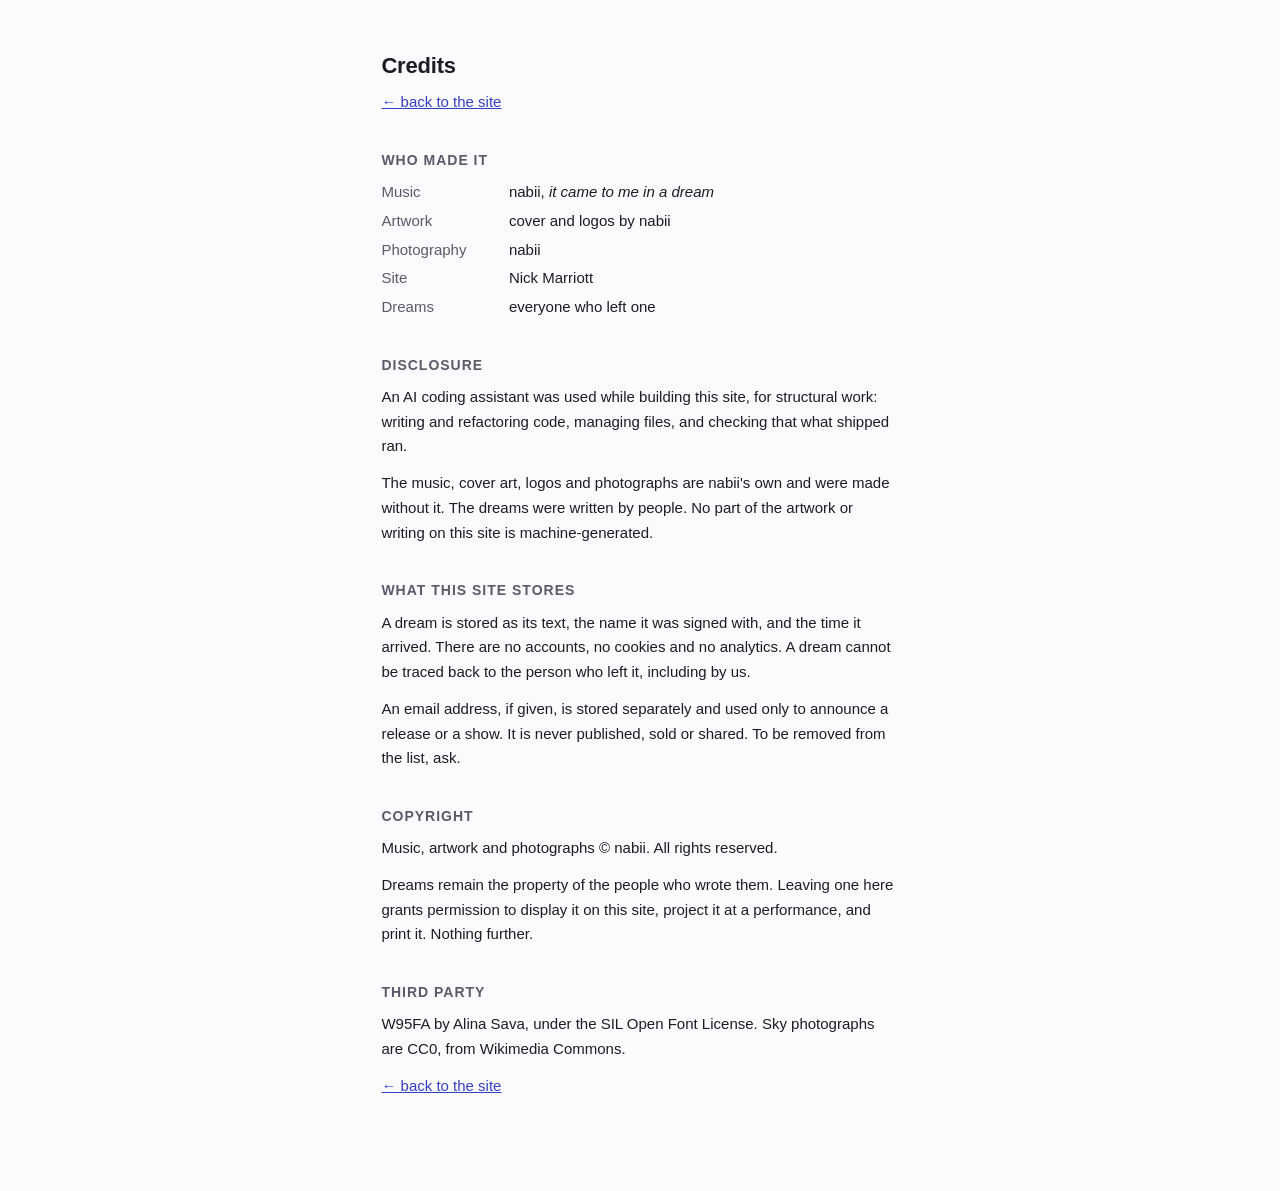
==== commit be376bcd: "Update — cleanup, ask rework, plain credits, jar explains itself" ====
--- a/about.html
+++ b/about.html
@@ -4,91 +4,66 @@
     <meta charset="UTF-8" />
     <meta name="viewport" content="width=device-width, initial-scale=1.0" />
     <link rel="icon" type="image/png" href="./favicon.png" />
-    <link rel="apple-touch-icon" href="./favicon.png" />
-    <title>credits ✦ dreamspace®</title>
-    <meta name="description" content="Who made this, what it keeps, and what built it." />
+    <title>Credits — it came to me in a dream</title>
+    <meta name="description" content="Credits, disclosure and copyright." />
+    <meta name="robots" content="noindex" />
     <script type="module" crossorigin src="./assets/modulepreload-polyfill-B5Qt9EMX.js"></script>
-    <link rel="stylesheet" crossorigin href="./assets/dreamspace-Cf0Ev-80.css">
+    <link rel="stylesheet" crossorigin href="./assets/about-Cbhr47Wy.css">
   </head>
   <body class="about">
-    <header class="ds-header">
-      <div class="ds-header__logo">
-        <span class="ds-header__mark" aria-hidden="true">
-          <img src="./assets/logo-clef-BYbn5eFI.png" alt="" width="34" height="26" />
-        </span>
-        <span class="ds-header__word">dreamspace<sup>®</sup>
-          <small>a place for dreamers</small>
-        </span>
-      </div>
-    </header>
+    <main>
+      <h1>Credits</h1>
 
-    <nav class="ds-nav">
-      <a href="./dreamspace.html">← Back</a> <b>|</b>
-      <a href="./dreamspace-jar.html">The Dream Jar</a> <b>|</b>
-      <span class="ds-nav__here">Credits</span>
-    </nav>
+      <p><a href="/">← back to the site</a></p>
 
-    <main class="about-wrap">
-      <h1 class="about-title">credits, and the small print</h1>
+      <h2>Who made it</h2>
+      <dl>
+        <dt>Music</dt><dd>nabii, <i>it came to me in a dream</i></dd>
+        <dt>Artwork</dt><dd>cover and logos by nabii</dd>
+        <dt>Photography</dt><dd>nabii</dd>
+        <dt>Site</dt><dd>Nick Marriott</dd>
+        <dt>Dreams</dt><dd>everyone who left one</dd>
+      </dl>
 
-      <div class="sec-h">Who made it</div>
-      <div class="pbox"><div class="pbox__b about-box">
-        <table class="int-table"><tbody>
-          <tr><td>Music:</td><td><b>nabii</b>, it came to me in a dream</td></tr>
-          <tr><td>Artwork:</td><td>cover and logos by <b>nabii</b></td></tr>
-          <tr><td>Photos:</td><td>stills from the tour, <b>nabii</b></td></tr>
-          <tr><td>Site:</td><td>built by <b>Nick Marriott</b></td></tr>
-          <tr><td>Dreams:</td><td>everyone who left one</td></tr>
-        </tbody></table>
-      </div></div>
+      <h2>Disclosure</h2>
+      <p>
+        An AI coding assistant was used while building this site, for structural work:
+        writing and refactoring code, managing files, and checking that what shipped ran.
+      </p>
+      <p>
+        The music, cover art, logos and photographs are nabii's own and were made without it.
+        The dreams were written by people. No part of the artwork or writing on this site is
+        machine-generated.
+      </p>
 
-      <div class="sec-h">Disclosure</div>
-      <div class="pbox"><div class="pbox__b about-box">
-        <p>
-          An AI coding assistant was used while building this site. It did the structural work:
-          writing and refactoring code, moving files around, wiring things together, and checking
-          that what shipped actually ran.
-        </p>
-        <p>
-          The music, the cover art, the logos and the photographs are nabii's own and were made
-          without it. The dreams on the wall were written by people. Nothing here is
-          machine-generated art or machine-written lyrics, and the design direction was decided by
-          hand, with the assistant doing the typing.
-        </p>
-      </div></div>
+      <h2>What this site stores</h2>
+      <p>
+        A dream is stored as its text, the name it was signed with, and the time it arrived.
+        There are no accounts, no cookies and no analytics. A dream cannot be traced back to
+        the person who left it, including by us.
+      </p>
+      <p>
+        An email address, if given, is stored separately and used only to announce a release or
+        a show. It is never published, sold or shared. To be removed from the list, ask.
+      </p>
 
-      <div class="sec-h">What this site keeps</div>
-      <div class="pbox"><div class="pbox__b about-box">
-        <p>
-          A dream is stored as its text, whatever name you signed it with, and the time it arrived.
-          Nothing else. There are no accounts, no cookies and no analytics, and a dream can't be
-          traced back to whoever left it, including by us.
-        </p>
-        <p>
-          An email address, if you give one, is stored on its own and used only to tell you about a
-          release or a show. It is never published, never sold, and never handed to anyone else.
-          Ask and it comes off the list.
-        </p>
-      </div></div>
+      <h2>Copyright</h2>
+      <p>
+        Music, artwork and photographs &copy; nabii. All rights reserved.
+      </p>
+      <p>
+        Dreams remain the property of the people who wrote them. Leaving one here grants
+        permission to display it on this site, project it at a performance, and print it.
+        Nothing further.
+      </p>
 
-      <div class="sec-h">Copyright</div>
-      <div class="pbox"><div class="pbox__b about-box">
-        <p>
-          Music, artwork and photographs © nabii. All rights reserved. Please don't reuse them
-          without asking.
-        </p>
-        <p>
-          Dreams stay with the people who wrote them. Leaving one here gives permission to show it
-          on this site, project it at a show and print it, nothing further.
-        </p>
-        <p class="about-fine">
-          W95FA by Alina Sava, under the SIL Open Font License. Sky photographs are CC0 from
-          Wikimedia Commons.
-        </p>
-      </div></div>
+      <h2>Third party</h2>
+      <p>
+        W95FA by Alina Sava, under the SIL Open Font License.
+        Sky photographs are CC0, from Wikimedia Commons.
+      </p>
 
-      <p class="about-back"><a href="./dreamspace.html">← back to the dreamstate</a></p>
+      <p><a href="/">← back to the site</a></p>
     </main>
-
   </body>
 </html>
--- a/assets/about-Cbhr47Wy.css
+++ b/assets/about-Cbhr47Wy.css
@@ -0,0 +1 @@
+html{color-scheme:light dark}body.about{margin:0;padding:48px 20px 80px;background:#fbfbfd;color:#1c1c22;font:15px/1.65 Verdana,Geneva,Tahoma,Arial,sans-serif}body.about main{max-width:62ch;margin:0 auto}body.about h1{margin:0 0 6px;font-size:22px;font-weight:700;letter-spacing:-.2px}body.about h2{margin:34px 0 8px;font-size:14px;font-weight:700;text-transform:uppercase;letter-spacing:1px;color:#5a5a68}body.about p{margin:0 0 12px}body.about a{color:#3341c4}body.about dl{margin:0}body.about dt{float:left;clear:left;width:8.5em;color:#5a5a68}body.about dd{margin:0 0 4px 8.5em}@media(max-width:460px){body.about dt{float:none;width:auto;margin-top:8px}body.about dd{margin-left:0}}@media(prefers-color-scheme:dark){body.about{background:#17171c;color:#e6e6ee}body.about h2,body.about dt{color:#9a9aae}body.about a{color:#8fb8ff}}
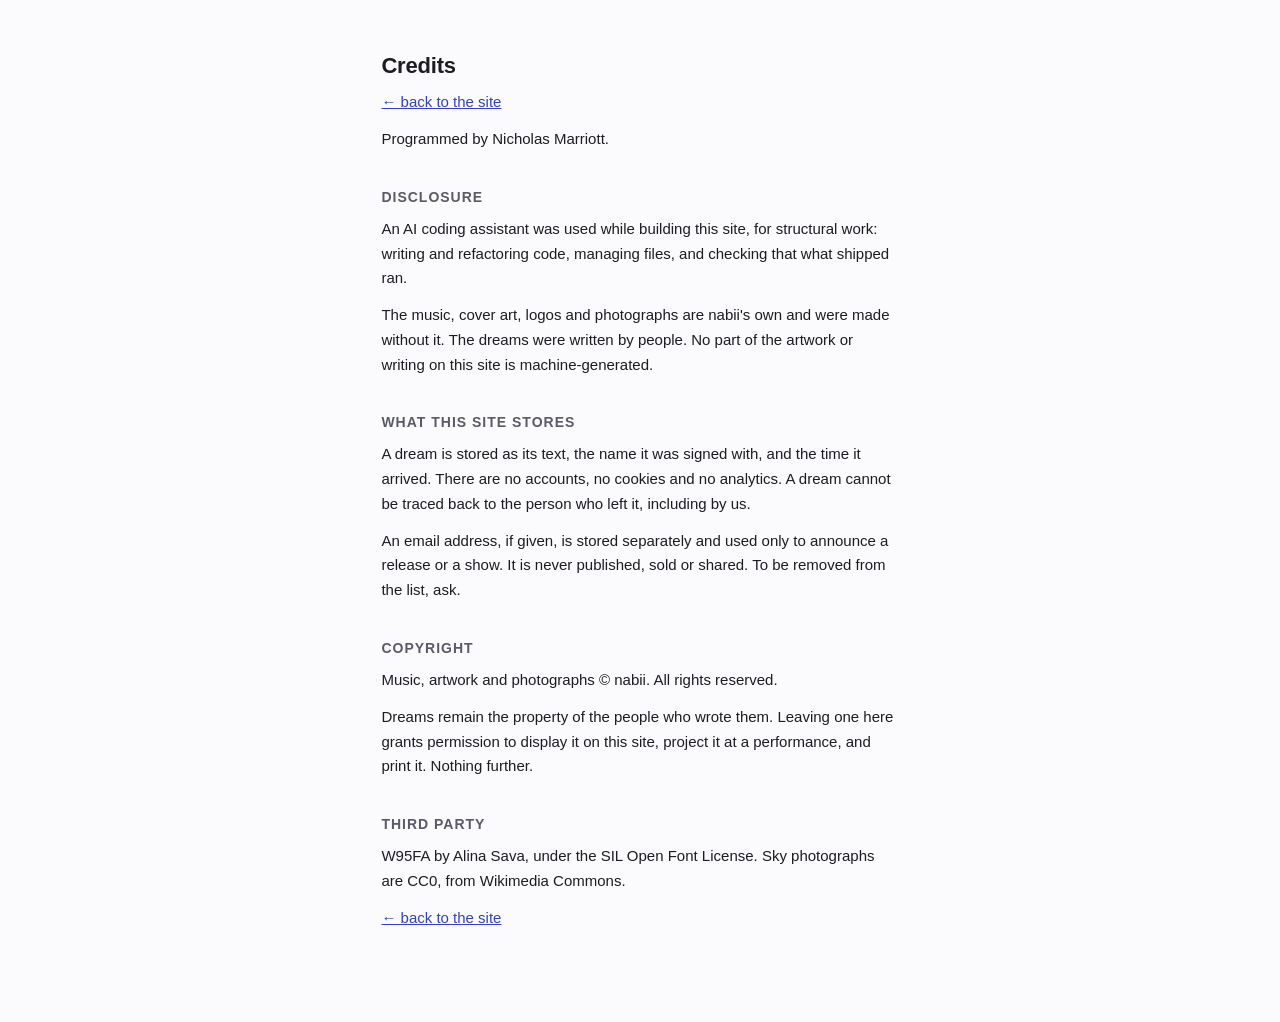
==== commit c0fe90d0: "Update — credits reduced" ====
--- a/about.html
+++ b/about.html
@@ -16,14 +16,7 @@
 
       <p><a href="/">← back to the site</a></p>
 
-      <h2>Who made it</h2>
-      <dl>
-        <dt>Music</dt><dd>nabii, <i>it came to me in a dream</i></dd>
-        <dt>Artwork</dt><dd>cover and logos by nabii</dd>
-        <dt>Photography</dt><dd>nabii</dd>
-        <dt>Site</dt><dd>Nick Marriott</dd>
-        <dt>Dreams</dt><dd>everyone who left one</dd>
-      </dl>
+      <p>Programmed by Nicholas Marriott.</p>
 
       <h2>Disclosure</h2>
       <p>
